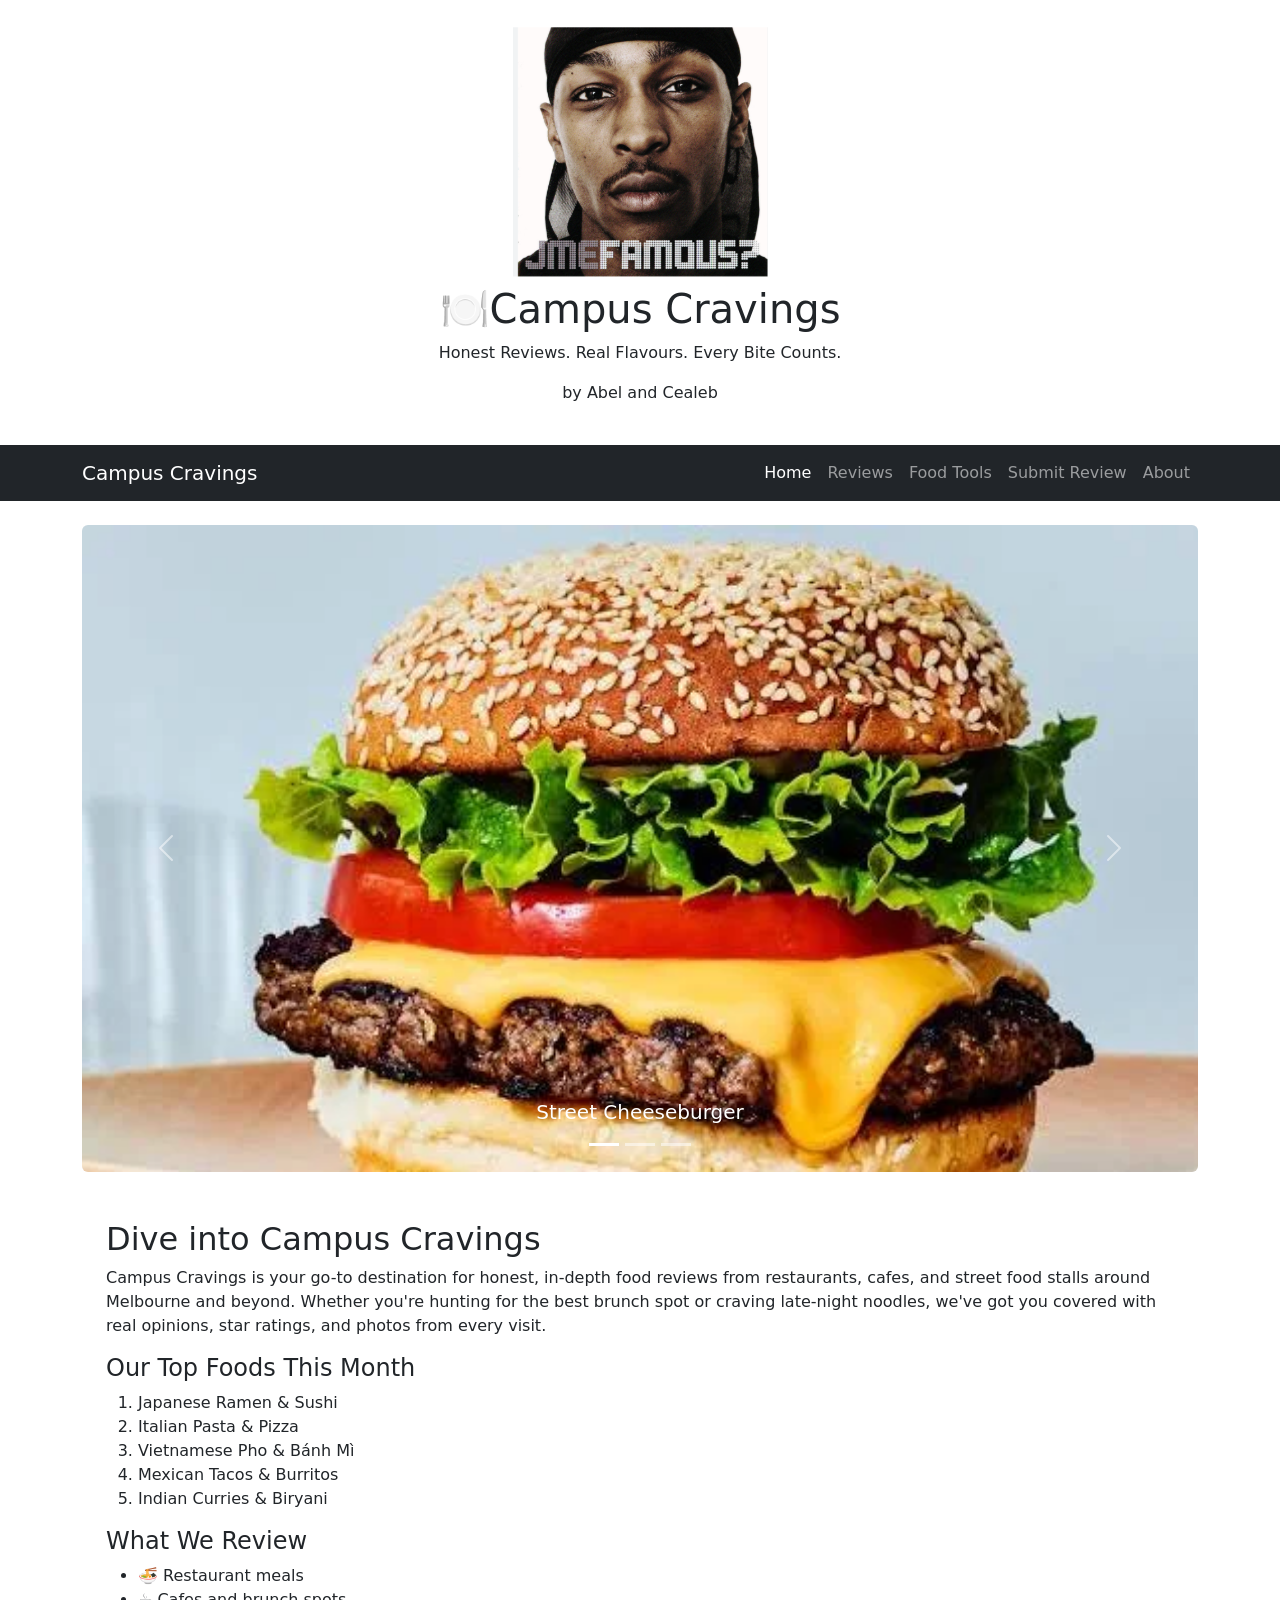
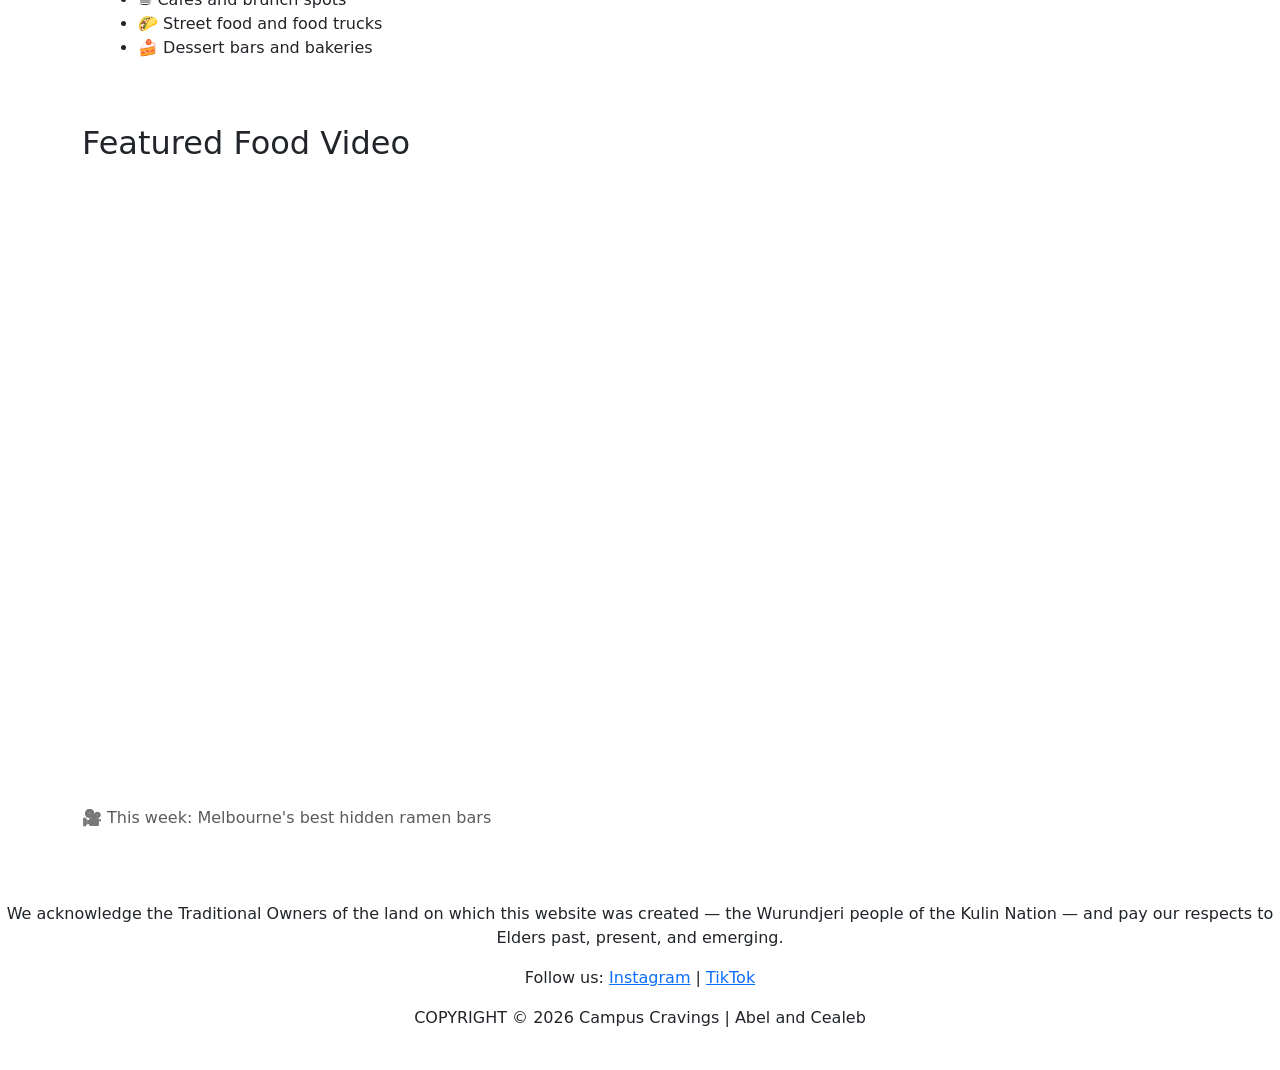
==== index.html @ 6e364d15 "Update index.html" ====
<!DOCTYPE html>
<html lang="en">
<head>
    <meta charset="UTF-8">
    <meta name="viewport" content="width=device-width, initial-scale=1.0">
    <title>Campus Cravings – Food Reviews</title>
    <!-- Bootstrap CSS -->
    <link href="https://cdn.jsdelivr.net/npm/bootstrap@5.3.0/dist/css/bootstrap.min.css" rel="stylesheet">
    <!-- External CSS (your own file) -->
    <link rel="stylesheet" type="text/css" href="css/my_style.css"/>
</head>
<body>

<!-- ===== HEADER ===== -->
<header class="site-header text-center py-4">
    <img src="logo.png" alt="Able Eats logo – a fork and spoon icon" class="logo mb-2">
    <h1 class="brand-name">🍽️Campus Cravings </h1>
    <p class="tagline">Honest Reviews. Real Flavours. Every Bite Counts.</p>
    <p class="author">by Abel and Cealeb</p>
</header>

<!-- ===== NAVIGATION ===== -->
<nav class="navbar navbar-expand-lg navbar-dark bg-dark sticky-top">
    <div class="container">
        <a class="navbar-brand" href="index.html">Campus Cravings</a>
        <button class="navbar-toggler" type="button" data-bs-toggle="collapse" data-bs-target="#navMenu"
            aria-controls="navMenu" aria-expanded="false" aria-label="Toggle navigation">
            <span class="navbar-toggler-icon"></span>
        </button>
        <div class="collapse navbar-collapse" id="navMenu">
            <ul class="navbar-nav ms-auto">
                <li class="nav-item"><a class="nav-link active" href="index.html">Home</a></li>
                <li class="nav-item"><a class="nav-link" href="reviews.html">Reviews</a></li>
                <li class="nav-item"><a class="nav-link" href="tools.html">Food Tools</a></li>
                <li class="nav-item"><a class="nav-link" href="submit.html">Submit Review</a></li>
                <li class="nav-item"><a class="nav-link" href="about.html">About</a></li>
            </ul>
        </div>
    </div>
</nav>

<!-- ===== IMAGE CAROUSEL ===== -->
<section class="container my-4">
    <div id="foodCarousel" class="carousel slide" data-bs-ride="carousel">
        <div class="carousel-indicators">
            <button type="button" data-bs-target="#foodCarousel" data-bs-slide-to="0" class="active"></button>
            <button type="button" data-bs-target="#foodCarousel" data-bs-slide-to="1"></button>
            <button type="button" data-bs-target="#foodCarousel" data-bs-slide-to="2"></button>
        </div>
        <div class="carousel-inner rounded">
            <div class="carousel-item active">
                <img src="slide1.jpg" class="d-block w-100 carousel-img" alt="A delicious bowl of ramen with soft-boiled egg and nori">
                <div class="carousel-caption d-none d-md-block">
                    <h5>Street Cheeseburger</h5>
                </div>
            </div>
            <div class="carousel-item">
                <img src="slide2.jpg" class="d-block w-100 carousel-img" alt="Wood-fired pizza with fresh basil and mozzarella">
                <div class="carousel-caption d-none d-md-block">
                    <h5>Cafe Lunch</h5>
                </div>
            </div>
            <div class="carousel-item">
                <img src="slide3.jpg" class="d-block w-100 carousel-img" alt="Colourful acai bowl topped with fresh berries and granola">
                <div class="carousel-caption d-none d-md-block">
                    <h5>New York Style Pizza</h5>
                </div>
            </div>
        </div>
        <button class="carousel-control-prev" type="button" data-bs-target="#foodCarousel" data-bs-slide="prev">
            <span class="carousel-control-prev-icon"></span>
        </button>
        <button class="carousel-control-next" type="button" data-bs-target="#foodCarousel" data-bs-slide="next">
            <span class="carousel-control-next-icon"></span>
        </button>
    </div>
</section>

<!-- ===== INTRO PARAGRAPH ===== -->
<section class="container my-4">
    <div class="intro-box p-4 rounded">
        <h2>Dive into Campus Cravings</h2>
        <p>
            Campus Cravings is your go-to destination for honest, in-depth food reviews from restaurants,
            cafes, and street food stalls around Melbourne and beyond. Whether you're hunting for
            the best brunch spot or craving late-night noodles, we've got you covered with real
            opinions, star ratings, and photos from every visit.
        </p>

        <h4>Our Top Foods This Month</h4>
        <ol>
            <li>Japanese Ramen &amp; Sushi</li>
            <li>Italian Pasta &amp; Pizza</li>
            <li>Vietnamese Pho &amp; Bánh Mì</li>
            <li>Mexican Tacos &amp; Burritos</li>
            <li>Indian Curries &amp; Biryani</li>
        </ol>

        <h4>What We Review</h4>
        <ul>
            <li>🍜 Restaurant meals</li>
            <li>☕ Cafes and brunch spots</li>
            <li>🌮 Street food and food trucks</li>
            <li>🍰 Dessert bars and bakeries</li>
        </ul>
    </div>
</section>

<!-- ===== VIDEO SECTION ===== -->
<section class="container my-4">
    <h2 class="section-heading">Featured Food Video</h2>
    <div class="ratio ratio-16x9">
        <iframe
            src="https://www.youtube.com/embed/G_lpJ3YlTrE"
            title="Featured food review video – Melbourne restaurant tour"
            allowfullscreen>
        </iframe>
    </div>
    <p class="text-muted mt-2">🎥 This week: Melbourne's best hidden ramen bars</p>
</section>



<!-- ===== FOOTER ===== -->
<footer class="site-footer text-center py-4 mt-5">
    <p>
        We acknowledge the Traditional Owners of the land on which this website was created —
        the Wurundjeri people of the Kulin Nation — and pay our respects to Elders past, present, and emerging.
    </p>
    <p>
        Follow us:
        <a href="https://instagram.com" target="_blank" rel="noopener noreferrer">Instagram</a> |
        <a href="https://tiktok.com" target="_blank" rel="noopener noreferrer">TikTok</a>
    </p>
    <p>COPYRIGHT &copy; 2026 Campus Cravings | Abel and Cealeb</p>
</footer>

<!-- Bootstrap JS -->
<script src="https://cdn.jsdelivr.net/npm/bootstrap@5.3.0/dist/js/bootstrap.bundle.min.js"></script>

<script>
   

    // Event 2: keydown – press S to scroll to nav
    document.addEventListener('keydown', function(e) {
        if (e.key === 's' || e.key === 'S') {
            document.getElementById('navMenu').scrollIntoView({ behavior: 'smooth' });
        }
    });

    // Event 3: carousel slide event
    const carousel = document.getElementById('foodCarousel');
    if (carousel) {
        carousel.addEventListener('slid.bs.carousel', function(e) {
            console.log('Now viewing slide:', e.to + 1);
        });
    }
</script>

</body>
</html>
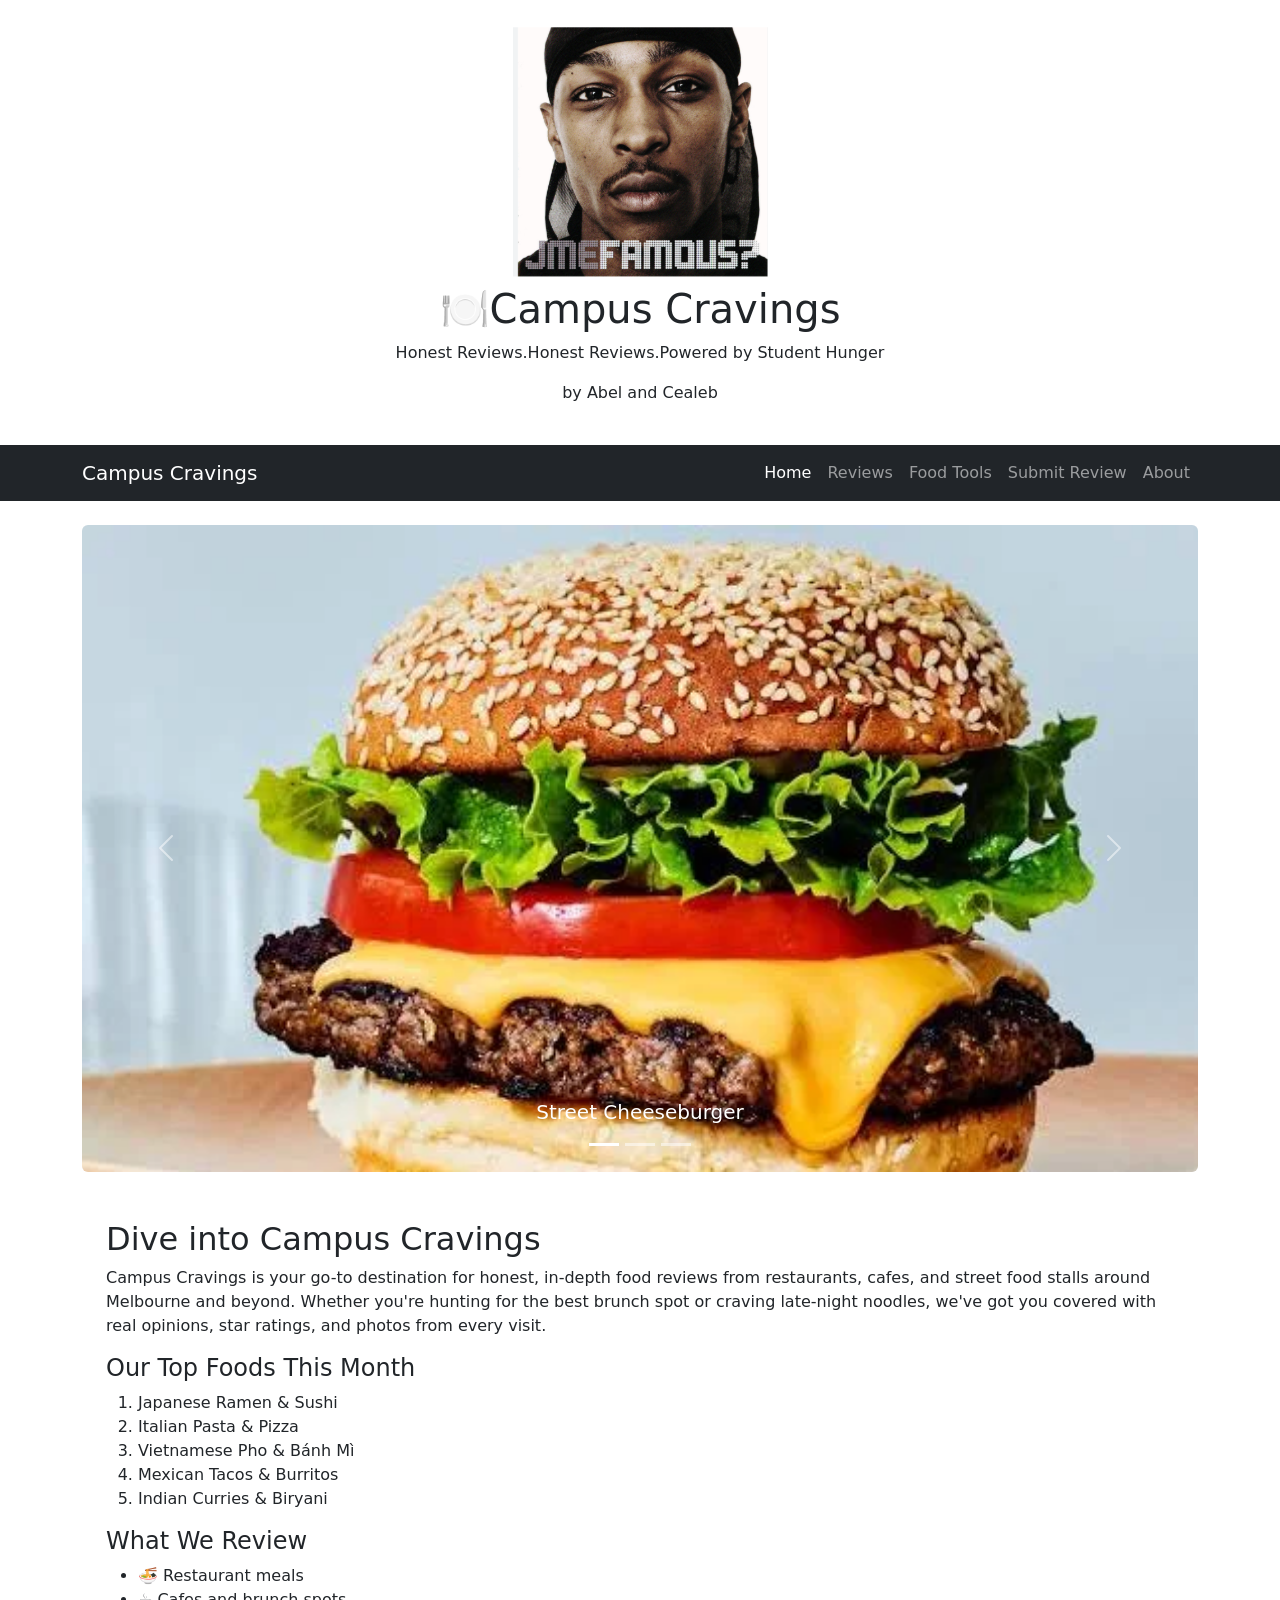
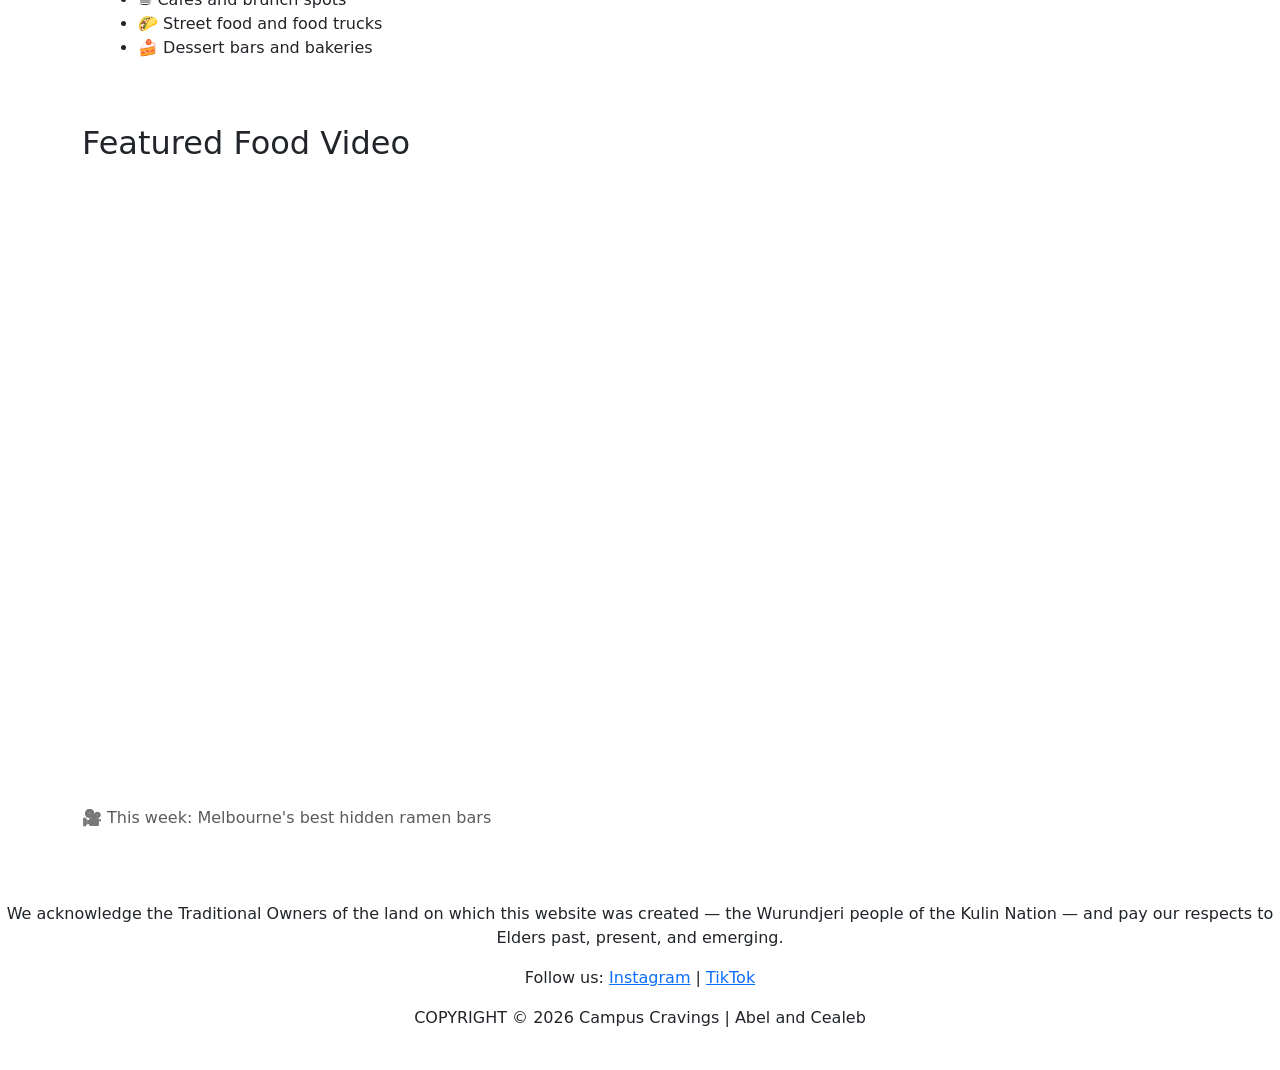
==== commit 1ee1673c: "Update index.html" ====
--- a/index.html
+++ b/index.html
@@ -15,7 +15,7 @@
 <header class="site-header text-center py-4">
     <img src="logo.png" alt="Able Eats logo – a fork and spoon icon" class="logo mb-2">
     <h1 class="brand-name">🍽️Campus Cravings </h1>
-    <p class="tagline">Honest Reviews. Real Flavours. Every Bite Counts.</p>
+    <p class="tagline">Honest Reviews.Honest Reviews.Powered by Student Hunger</p>
     <p class="author">by Abel and Cealeb</p>
 </header>
 
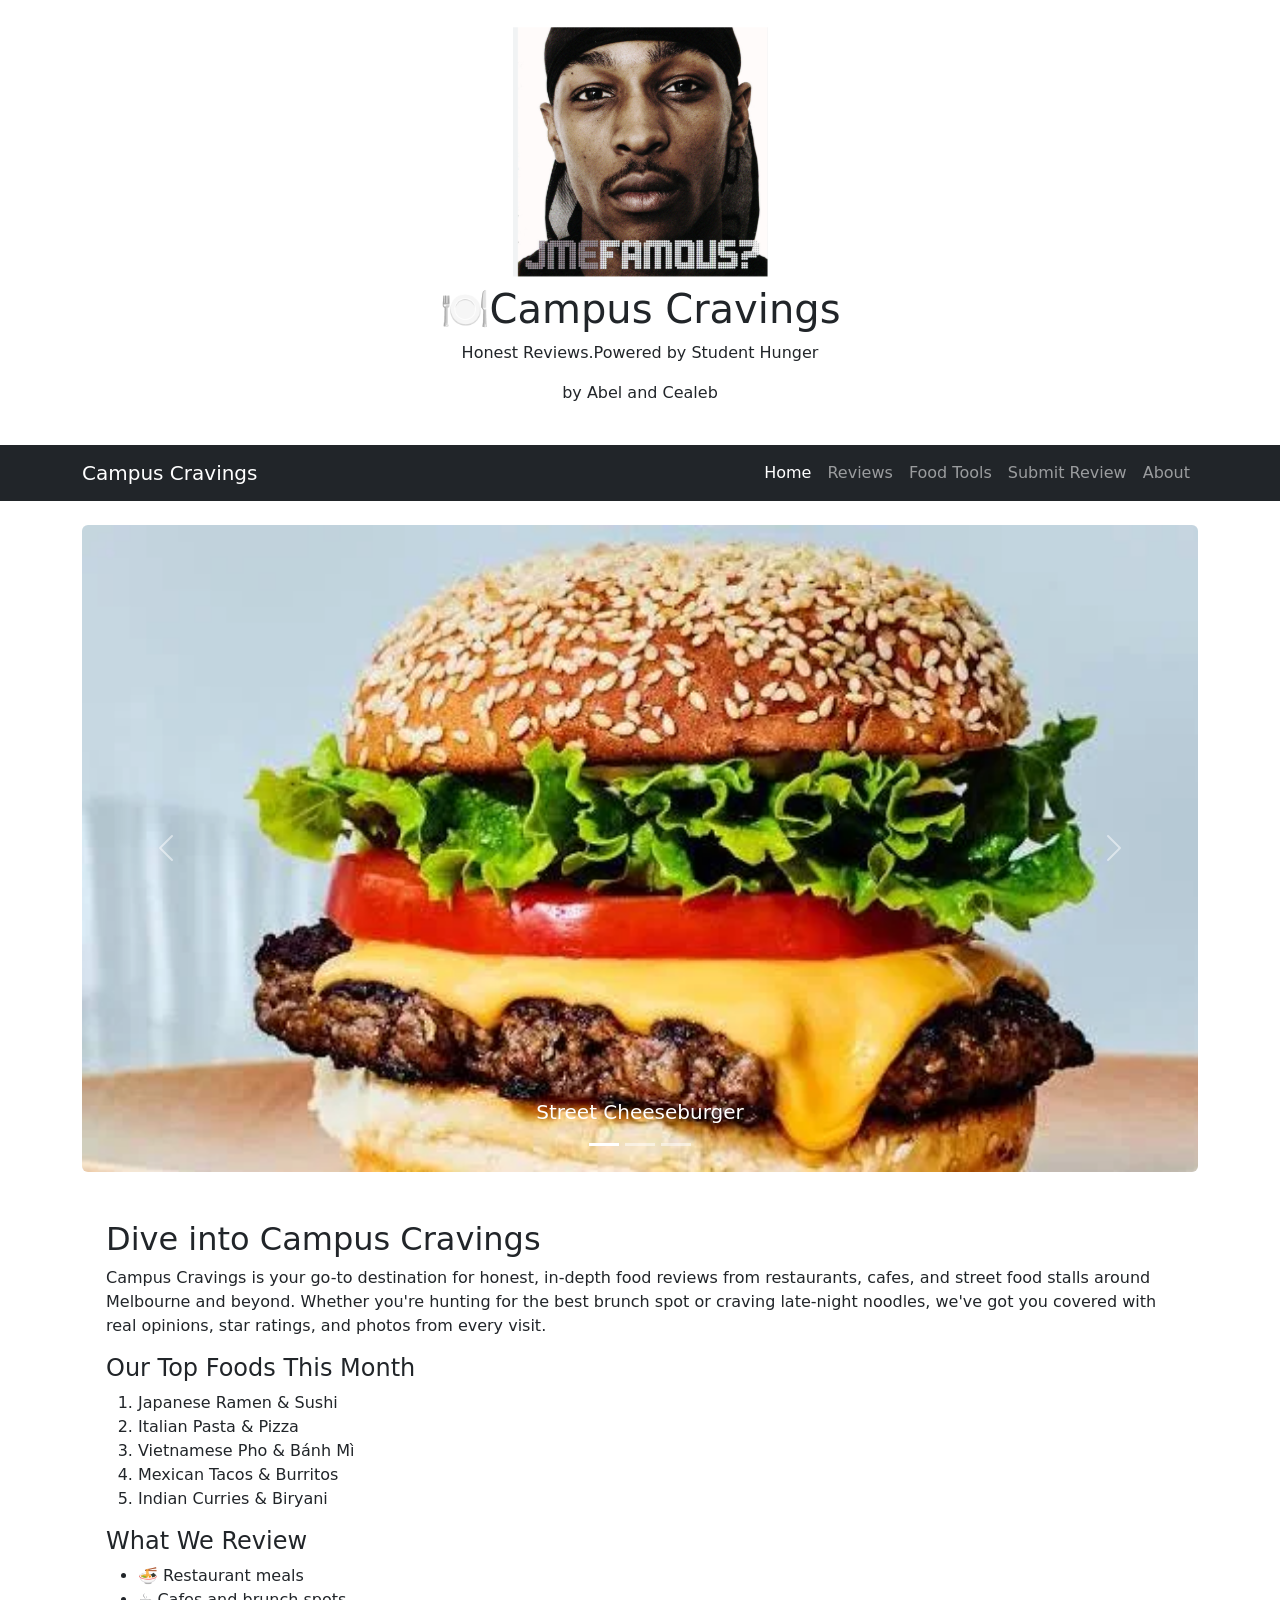
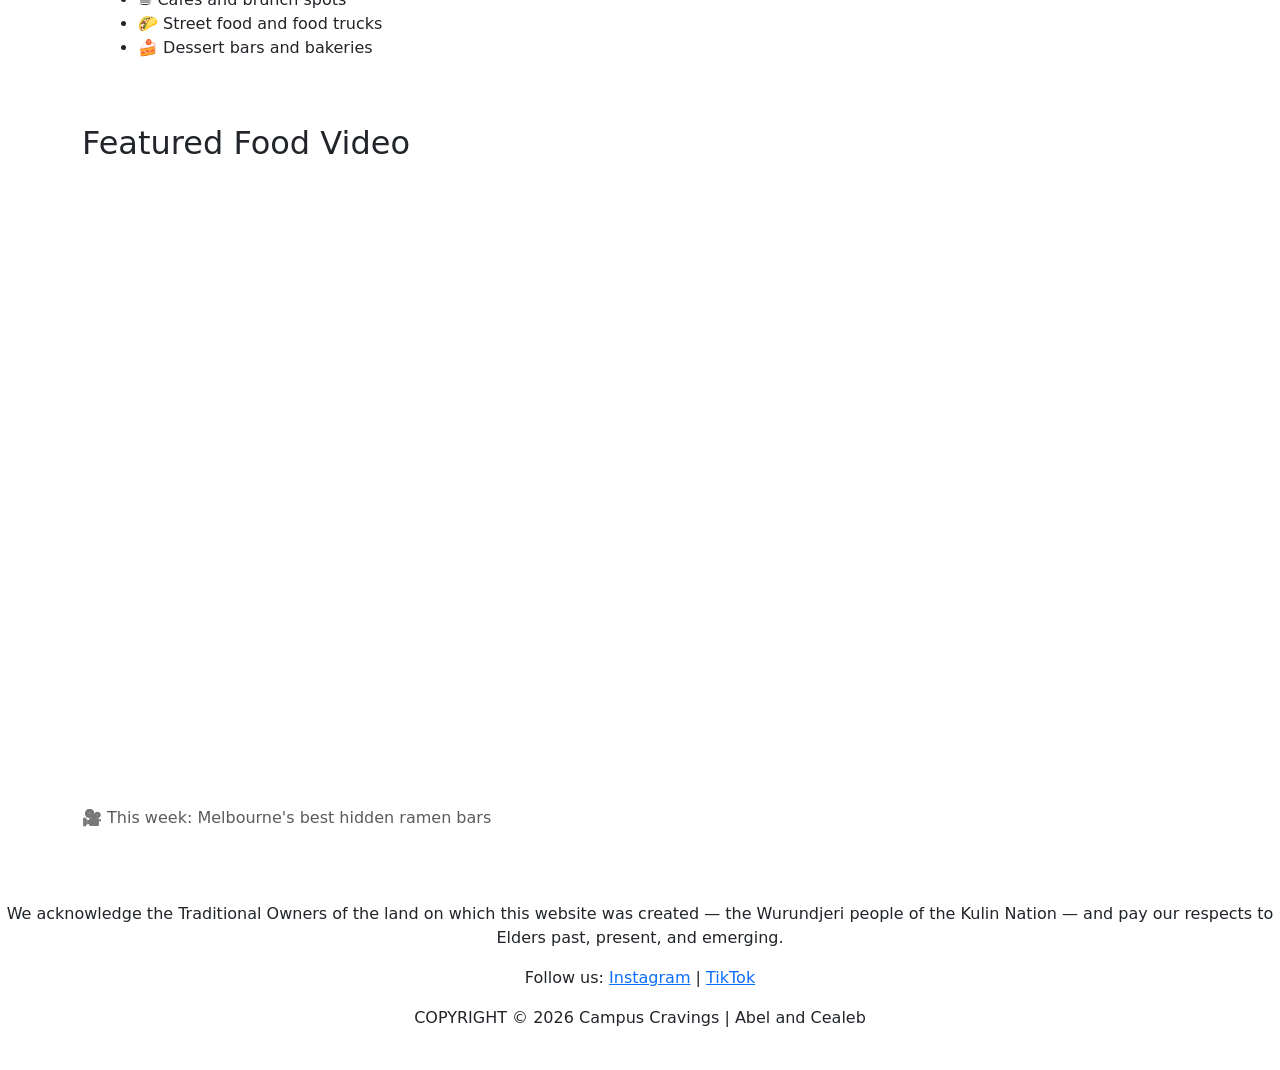
==== commit 8743d5e2: "Update index.html" ====
--- a/index.html
+++ b/index.html
@@ -15,7 +15,7 @@
 <header class="site-header text-center py-4">
     <img src="logo.png" alt="Able Eats logo – a fork and spoon icon" class="logo mb-2">
     <h1 class="brand-name">🍽️Campus Cravings </h1>
-    <p class="tagline">Honest Reviews.Honest Reviews.Powered by Student Hunger</p>
+    <p class="tagline">Honest Reviews.Powered by Student Hunger</p>
     <p class="author">by Abel and Cealeb</p>
 </header>
 
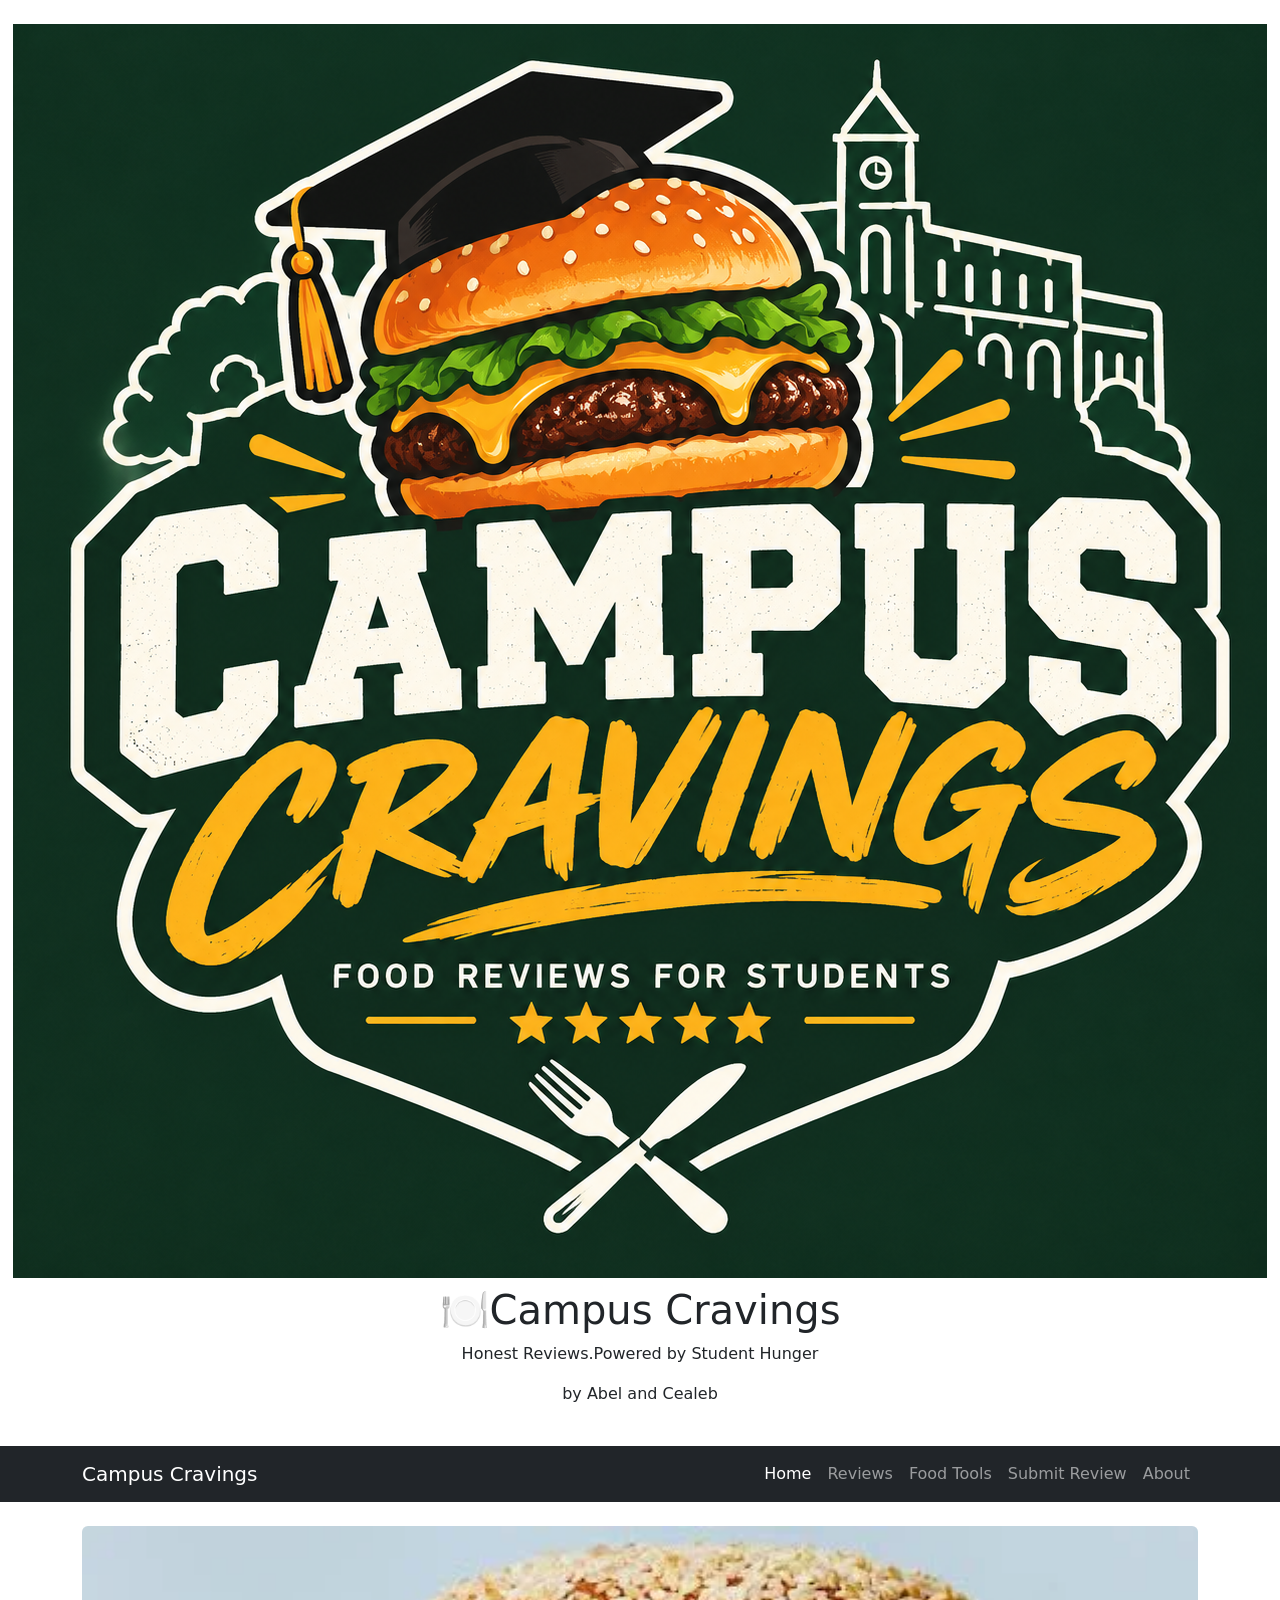
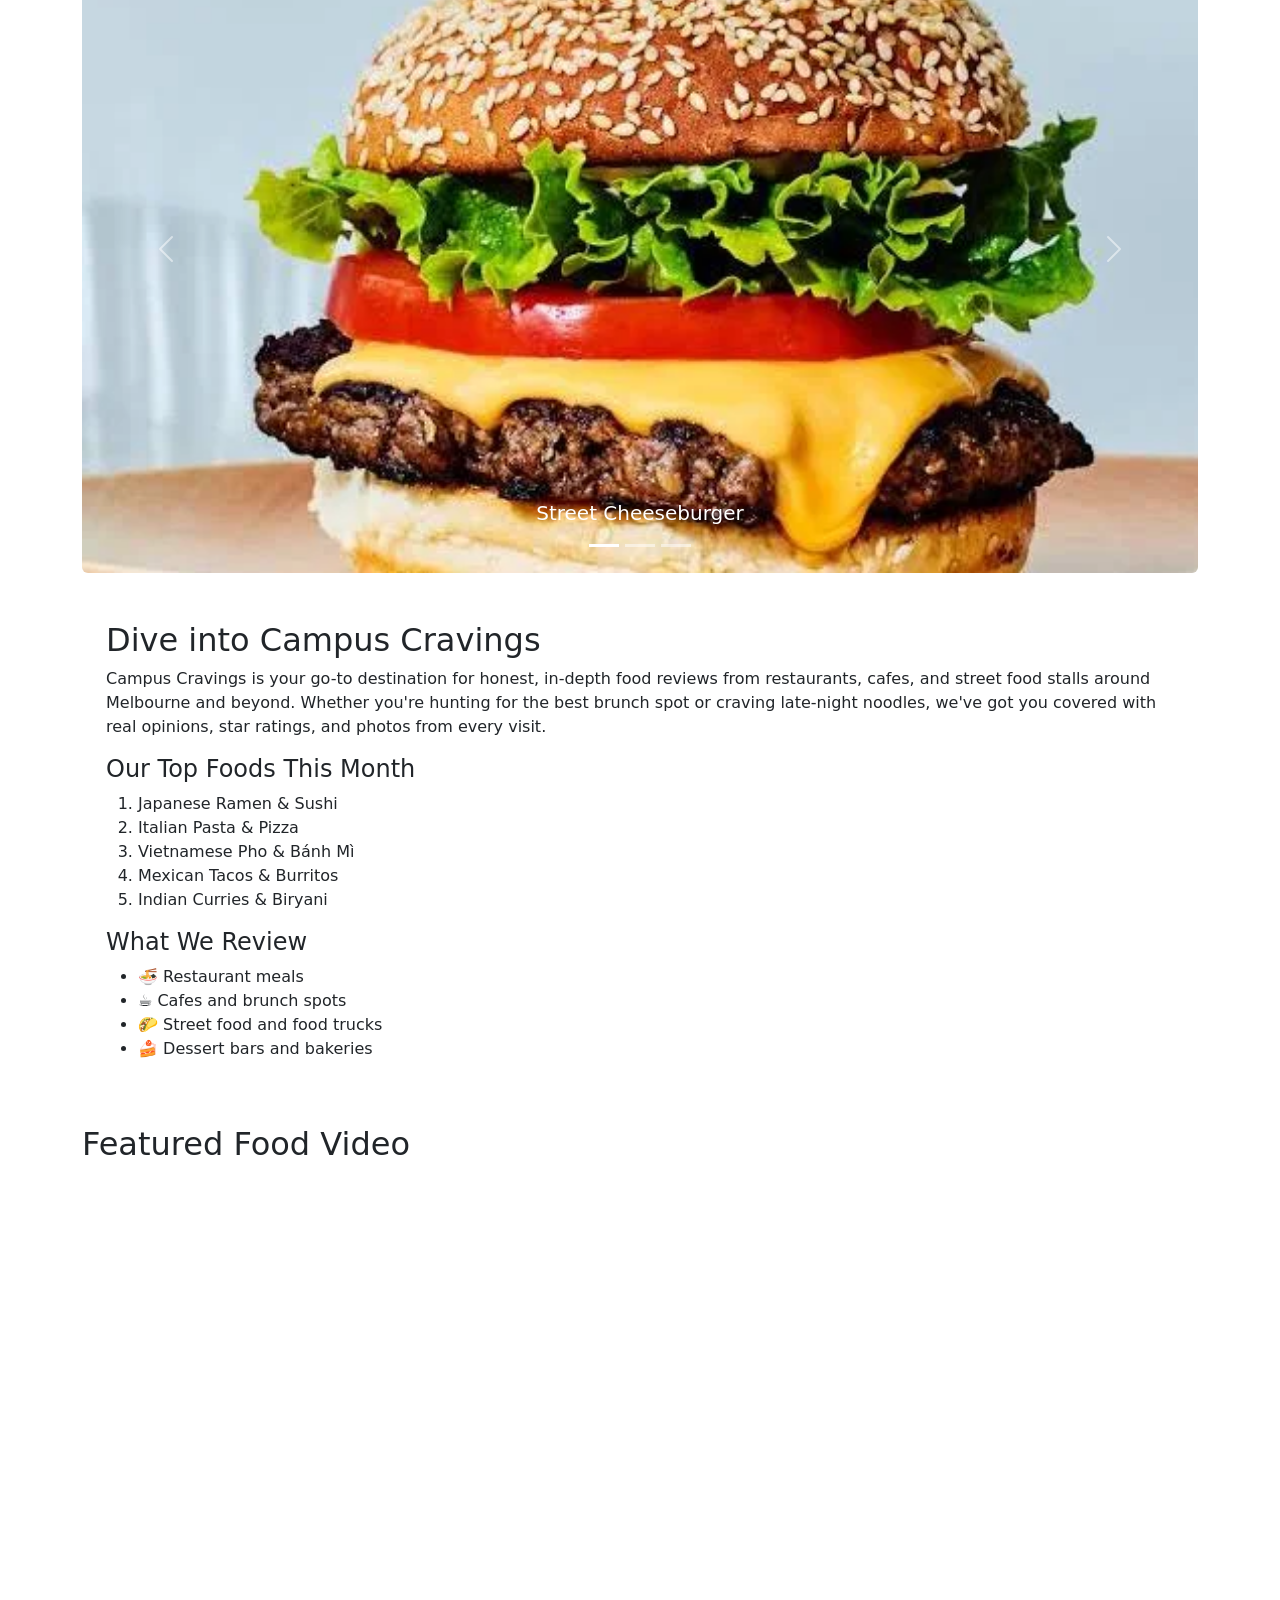
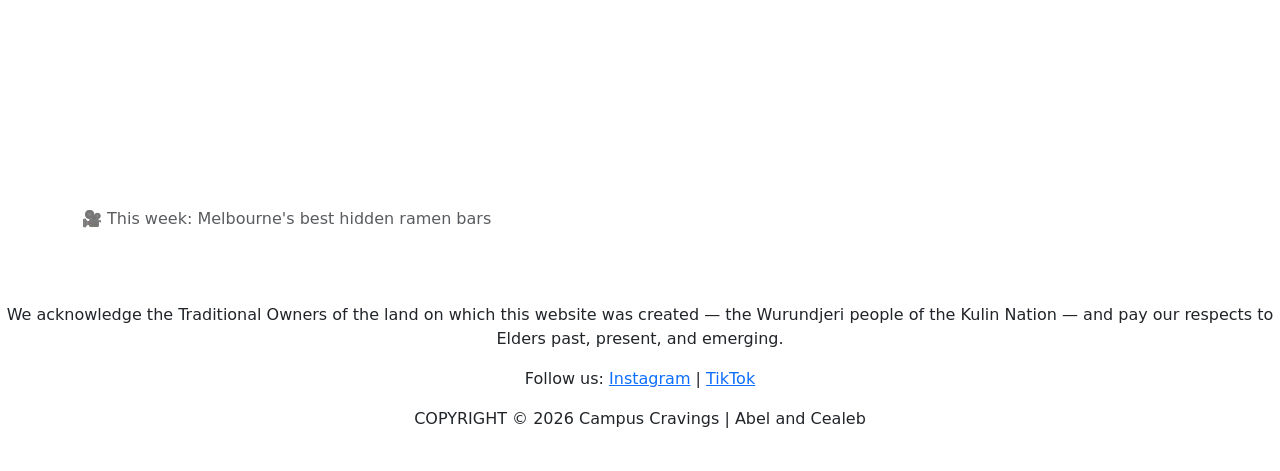
==== commit d0dd65c0: "Update logo image source in index.html" ====
--- a/index.html
+++ b/index.html
@@ -13,7 +13,7 @@
 
 <!-- ===== HEADER ===== -->
 <header class="site-header text-center py-4">
-    <img src="logo.png" alt="Able Eats logo – a fork and spoon icon" class="logo mb-2">
+    <img src="logo2.png" alt="Able Eats logo – a fork and spoon icon" class="logo mb-2">
     <h1 class="brand-name">🍽️Campus Cravings </h1>
     <p class="tagline">Honest Reviews.Powered by Student Hunger</p>
     <p class="author">by Abel and Cealeb</p>
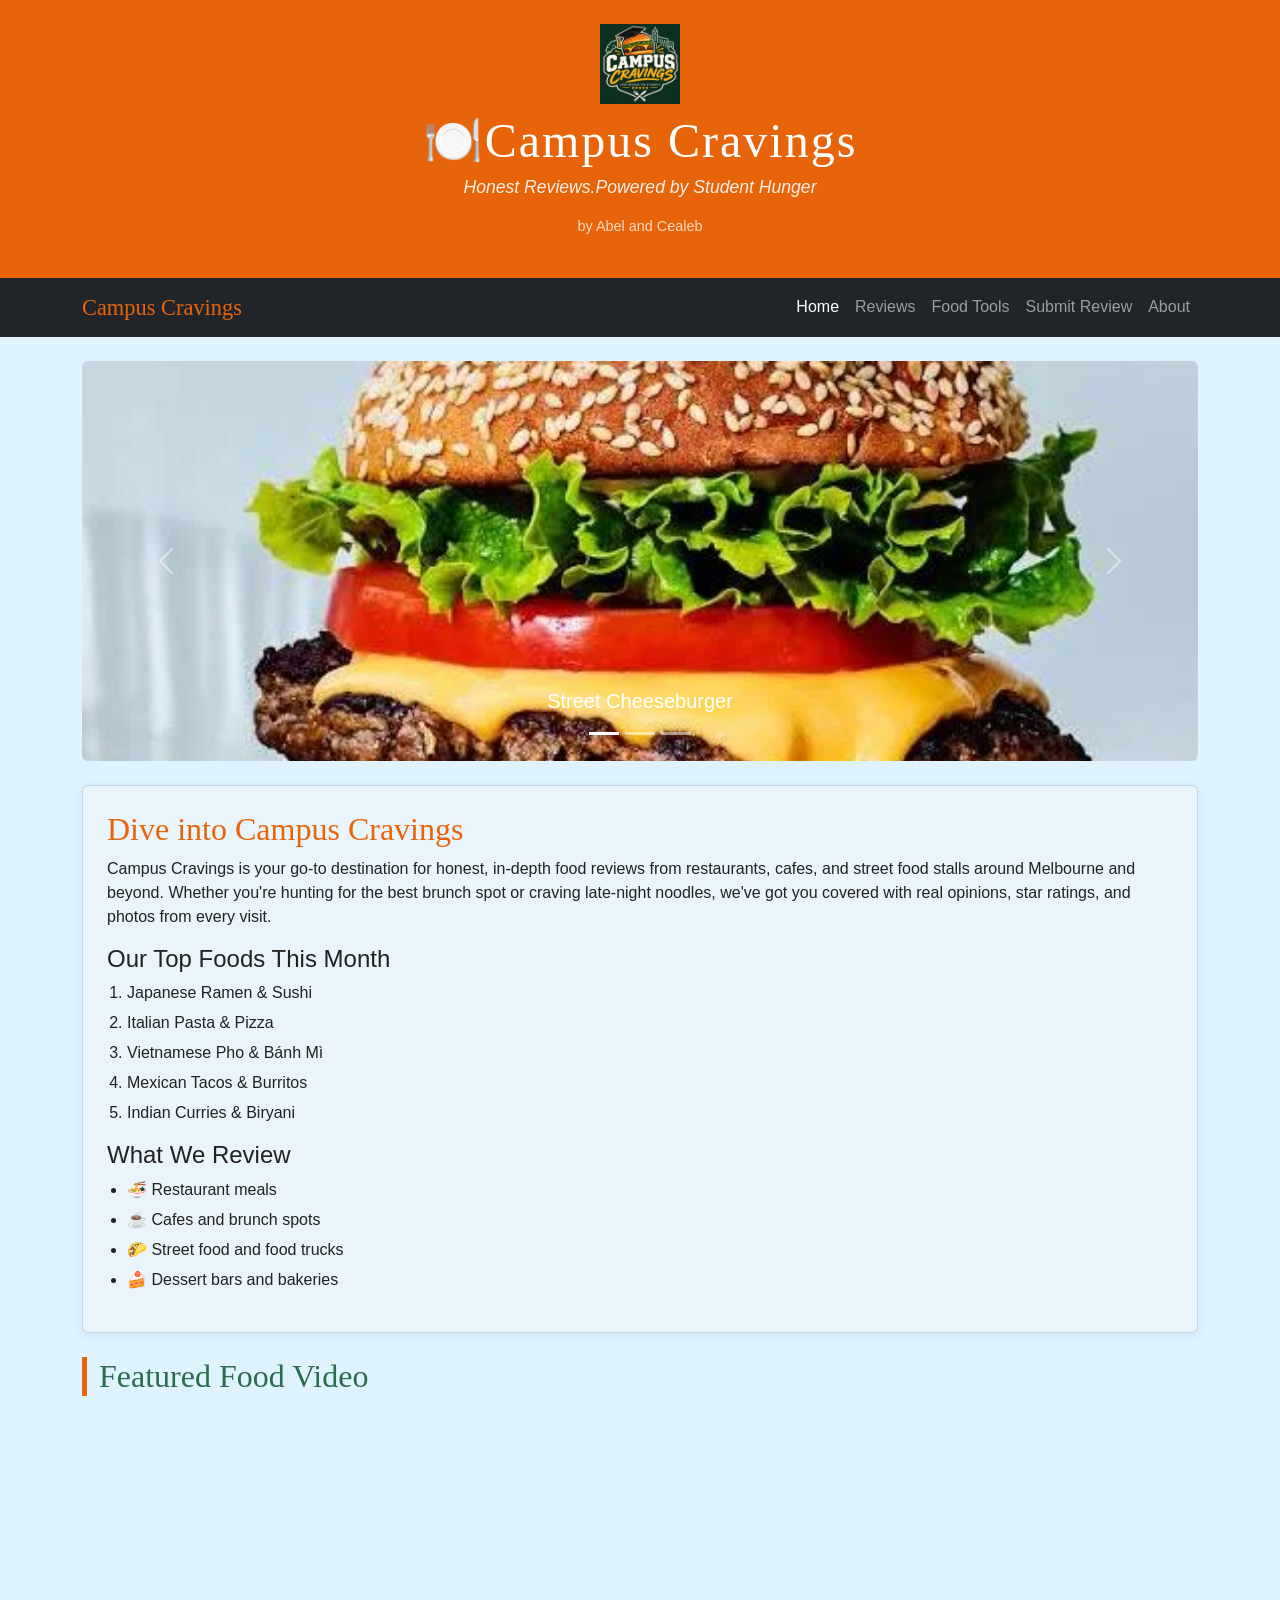
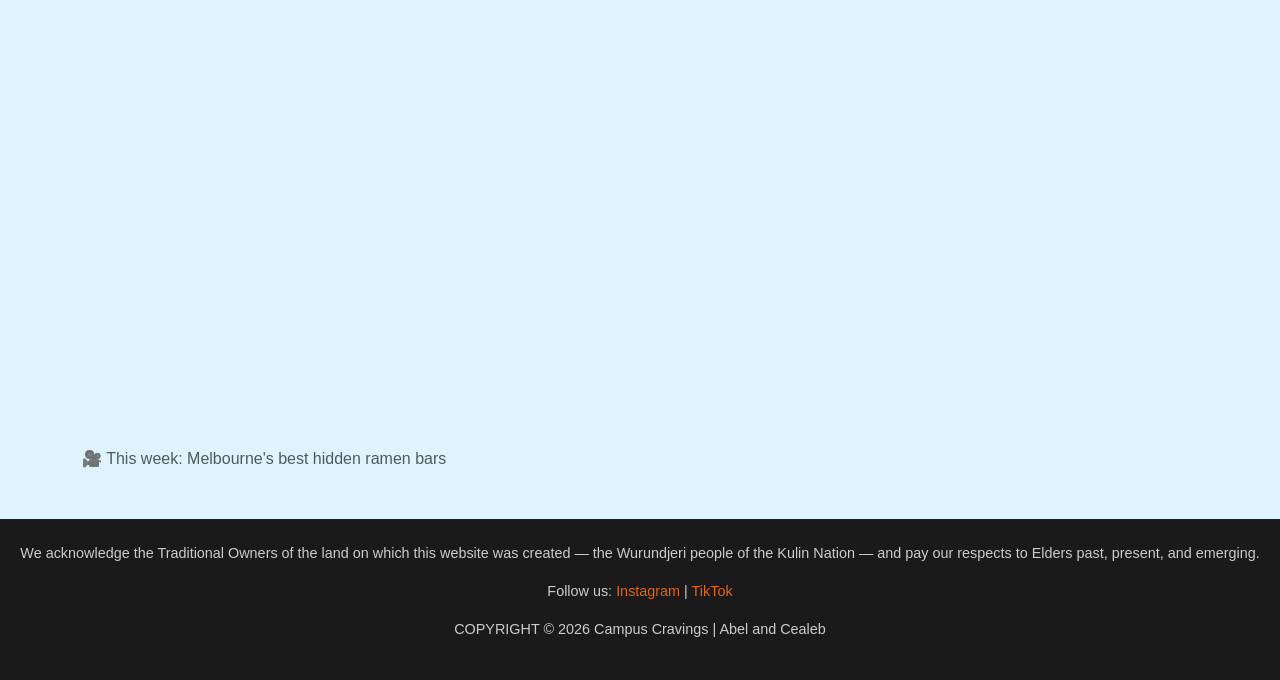
==== commit 03c2d1a2: "Fix stylesheet path in index.html (use my_styles.css at repo root)" ====
--- a/index.html
+++ b/index.html
@@ -7,7 +7,7 @@
     <!-- Bootstrap CSS -->
     <link href="https://cdn.jsdelivr.net/npm/bootstrap@5.3.0/dist/css/bootstrap.min.css" rel="stylesheet">
     <!-- External CSS (your own file) -->
-    <link rel="stylesheet" type="text/css" href="css/my_style.css"/>
+    <link rel="stylesheet" type="text/css" href="my_styles.css"/>
 </head>
 <body>
 
@@ -111,7 +111,7 @@
     <h2 class="section-heading">Featured Food Video</h2>
     <div class="ratio ratio-16x9">
         <iframe
-            src="https://www.youtube.com/embed/G_lpJ3YlTrE"
+            src="https://www.youtube.com/embed/594j3Mk4gRQ"
             title="Featured food review video – Melbourne restaurant tour"
             allowfullscreen>
         </iframe>
--- a/my_styles.css
+++ b/my_styles.css
@@ -0,0 +1,270 @@
+/* =============================================
+   my_style.css – Campus Cravings Stylesheet
+   ============================================= */
+@import url('https://fonts.googleapis.com/css2?family=Playfair+Display:wght@700&family=Lato:wght@400;700&display=swap');
+
+:root {
+    --brand-orange: #E8640A;
+    --brand-dark:   #1A1A1A;
+    --brand-cream:  #dff3ff;
+    --brand-green:  #2D6A4F;
+    --text-main:    #222222;
+    --text-light:   #FFFFFF;
+}
+
+/* =============================================
+   BASE
+   ============================================= */
+body {
+    font-family: 'Lato', sans-serif;
+    background-color: var(--brand-cream);
+    color: var(--text-main);
+    margin: 0;
+    padding: 0;
+    transition: background-color 0.3s, color 0.3s;
+}
+
+/* =============================================
+   DARK MODE
+   ============================================= */
+body.dark-mode {
+    background-color: #121212;
+    color: #F0F0F0;
+}
+
+body.dark-mode .intro-box {
+    background-color: #1E1E1E;
+    border-color: #444;
+}
+
+body.dark-mode .site-footer {
+    background-color: #0A0A0A;
+}
+
+body.dark-mode .card {
+    background-color: #1E1E1E;
+    border-color: #444;
+    color: #F0F0F0;
+}
+
+body.dark-mode .card-text {
+    color: #CCCCCC;
+}
+
+body.dark-mode .navbar {
+    background-color: #0A0A0A !important;
+}
+
+body.dark-mode .section-heading {
+    color: #7ecbf0;
+}
+
+/* =============================================
+   HEADER
+   ============================================= */
+.site-header {
+    background-color: var(--brand-orange);
+    color: var(--text-light);
+    padding: 30px 20px;
+}
+
+.brand-name {
+    font-family: 'Playfair Display', serif;
+    font-size: 3rem;
+    letter-spacing: 2px;
+    margin-bottom: 4px;
+}
+
+.tagline {
+    font-size: 1.1rem;
+    font-style: italic;
+    opacity: 0.9;
+}
+
+.author {
+    font-size: 0.9rem;
+    opacity: 0.75;
+}
+
+.logo {
+    width: 80px;
+    height: auto;
+}
+
+/* =============================================
+   NAVIGATION
+   ============================================= */
+.navbar-brand {
+    font-family: 'Playfair Display', serif;
+    font-size: 1.4rem;
+    color: var(--brand-orange) !important;
+}
+
+.nav-link:hover {
+    color: var(--brand-orange) !important;
+}
+
+/* =============================================
+   CAROUSEL
+   ============================================= */
+.carousel-img {
+    height: 400px;
+    object-fit: cover;
+}
+
+/* =============================================
+   INTRO / CONTENT BOXES
+   ============================================= */
+.intro-box {
+    background-color: #eaf4fb;
+    border: 1px solid #b8d8ed;
+    box-shadow: 0 2px 8px rgba(0,0,0,0.07);
+}
+
+.intro-box h2 {
+    font-family: 'Playfair Display', serif;
+    color: var(--brand-orange);
+}
+
+.intro-box ol,
+.intro-box ul {
+    padding-left: 20px;
+}
+
+.intro-box li {
+    margin-bottom: 6px;
+}
+
+/* =============================================
+   SECTION HEADINGS
+   ============================================= */
+.section-heading {
+    font-family: 'Playfair Display', serif;
+    color: var(--brand-green);
+    border-left: 5px solid var(--brand-orange);
+    padding-left: 12px;
+    margin-bottom: 16px;
+}
+
+/* =============================================
+   CARDS (Reviews, etc.)
+   ============================================= */
+.card {
+    border: 1px solid #b8d8ed;
+    background-color: #ffffff;
+    transition: transform 0.2s, box-shadow 0.2s;
+}
+
+.card:hover {
+    transform: translateY(-4px);
+    box-shadow: 0 8px 20px rgba(0,0,0,0.12);
+}
+
+.card-title {
+    font-family: 'Playfair Display', serif;
+    color: var(--brand-orange);
+}
+
+.review-img {
+    height: 200px;
+    object-fit: cover;
+}
+
+/* =============================================
+   BADGES
+   ============================================= */
+.badge.bg-warning {
+    font-size: 0.85rem;
+}
+
+/* =============================================
+   FORMS (Submit Review page)
+   ============================================= */
+.form-control:focus,
+.form-select:focus {
+    border-color: var(--brand-orange);
+    box-shadow: 0 0 0 0.2rem rgba(232, 100, 10, 0.25);
+}
+
+label {
+    font-weight: 700;
+    margin-bottom: 4px;
+}
+
+/* =============================================
+   BUTTONS
+   ============================================= */
+.btn-primary {
+    background-color: var(--brand-orange);
+    border-color: var(--brand-orange);
+    color: #fff;
+}
+
+.btn-primary:hover {
+    background-color: #c4520a;
+    border-color: #c4520a;
+}
+
+/* =============================================
+   TABLES (if used on any page)
+   ============================================= */
+.table thead {
+    background-color: var(--brand-orange);
+    color: #fff;
+}
+
+.table-hover tbody tr:hover {
+    background-color: #e4f3fb;
+}
+
+/* =============================================
+   FOOTER
+   ============================================= */
+.site-footer {
+    background-color: var(--brand-dark);
+    color: #CCCCCC;
+    font-size: 0.9rem;
+}
+
+.site-footer a {
+    color: var(--brand-orange);
+    text-decoration: none;
+}
+
+.site-footer a:hover {
+    text-decoration: underline;
+}
+
+/* =============================================
+   RESPONSIVE
+   ============================================= */
+@media (max-width: 576px) {
+    .brand-name {
+        font-size: 2rem;
+    }
+
+    .carousel-img {
+        height: 200px;
+    }
+
+    .review-img {
+        height: 160px;
+    }
+}
+
+/* =============================================
+   PRINT
+   ============================================= */
+@media print {
+    .navbar,
+    .carousel-control-prev,
+    .carousel-control-next,
+    #darkModeBtn {
+        display: none !important;
+    }
+
+    body {
+        background: white;
+        color: black;
+    }
+}
